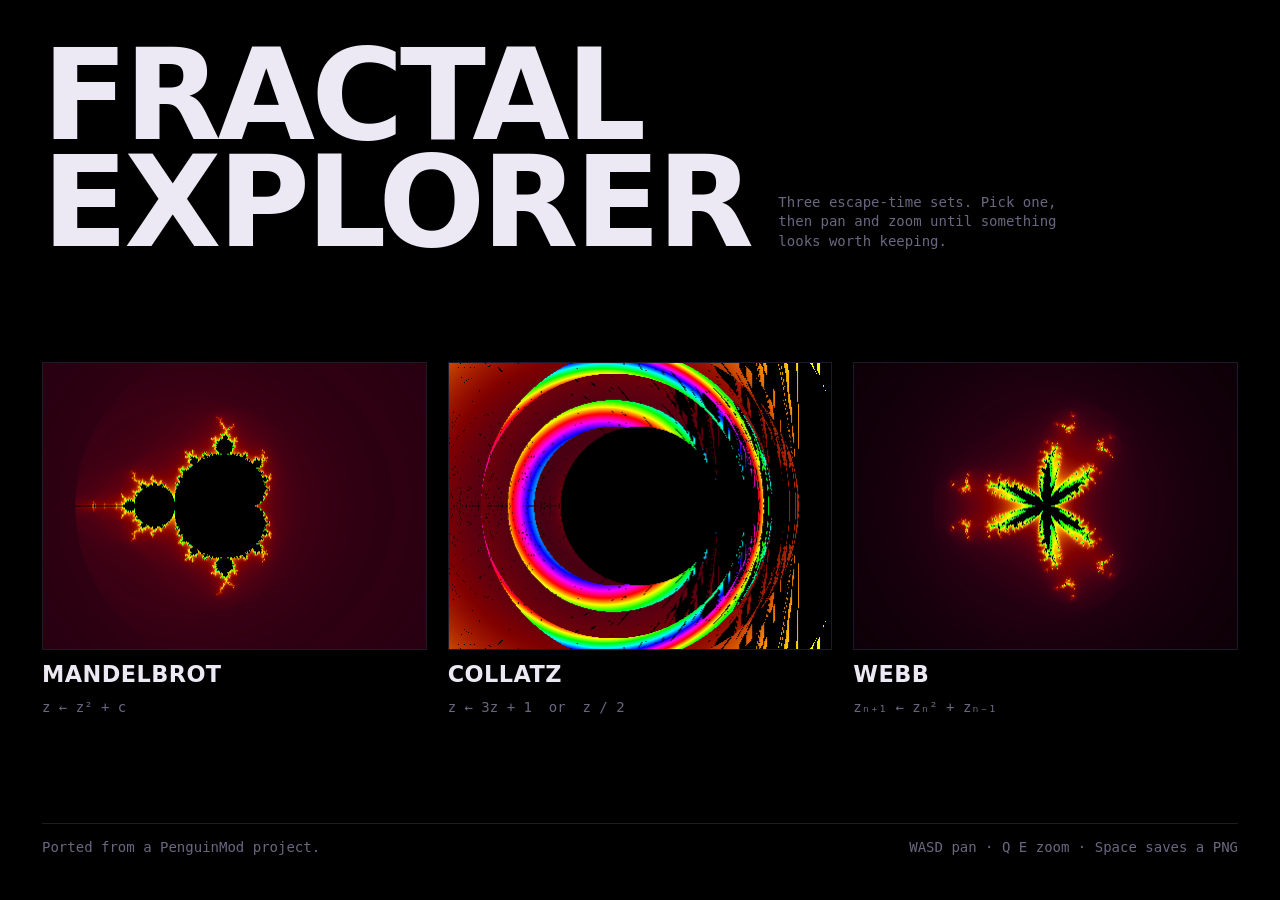
==== index.html @ aabb38cd "✨ feat: port PenguinMod Fractal Explorer to a web app Mandelbrot, Collatz and Webb escape-time sets " ====
<!doctype html>
<html lang="en">
<head>
  <meta charset="utf-8" />
  <meta name="viewport" content="width=device-width, initial-scale=1, viewport-fit=cover" />
  <title>Fractal Explorer</title>
  <meta name="color-scheme" content="dark" />
  <link rel="stylesheet" href="style.css" />
</head>
<body>
  <main id="menu" class="menu">
    <header class="menu-head">
      <h1 class="title">Fractal<br />Explorer</h1>
      <p class="lede">Three escape-time sets. Pick one, then pan and zoom until something looks worth keeping.</p>
    </header>

    <ul class="cards" id="cards" aria-label="Fractal sets">
      <li>
        <button class="card" data-set="mandelbrot" type="button">
          <canvas class="card-canvas" width="240" height="180" aria-hidden="true"></canvas>
          <span class="card-name">Mandelbrot</span>
          <span class="card-formula">z ← z² + c</span>
        </button>
      </li>
      <li>
        <button class="card" data-set="collatz" type="button">
          <canvas class="card-canvas" width="240" height="180" aria-hidden="true"></canvas>
          <span class="card-name">Collatz</span>
          <span class="card-formula">z ← 3z + 1  or  z / 2</span>
        </button>
      </li>
      <li>
        <button class="card" data-set="webb" type="button">
          <canvas class="card-canvas" width="240" height="180" aria-hidden="true"></canvas>
          <span class="card-name">Webb</span>
          <span class="card-formula">zₙ₊₁ ← zₙ² + zₙ₋₁</span>
        </button>
      </li>
    </ul>

    <footer class="menu-foot">
      <span>Ported from a PenguinMod project.</span>
      <span>WASD pan · Q E zoom · Space saves a PNG</span>
    </footer>
  </main>

  <section id="viewer" class="viewer" hidden>
    <canvas id="view" class="view"></canvas>

    <div class="topbar">
      <button id="back" class="btn" type="button" title="Back to menu (Esc)">← Menu</button>
      <span id="set-name" class="set-name"></span>
      <button id="save" class="btn btn-accent" type="button" title="Render and download PNG (Space)">Save PNG</button>
    </div>

    <aside class="hud" aria-live="polite">
      <div class="hud-row hud-c"><span class="hud-k">c</span> <span id="hud-c">0 + 0i</span></div>
      <div class="hud-row"><span class="hud-k">zoom</span> <span id="hud-zoom">100×</span></div>
      <div class="hud-row"><span class="hud-k">iter</span> <span id="hud-iter">50</span> <span class="hud-dim">detail ×<span id="hud-detail">1</span></span></div>
      <div class="hud-row hud-dim"><span id="hud-status">idle</span></div>
      <div class="hud-row hud-bookmarks" id="bookmarks"></div>
    </aside>

    <div class="touchbar" aria-label="Touch controls">
      <button class="tbtn" data-act="zoom-out" type="button" aria-label="Zoom out">−</button>
      <button class="tbtn" data-act="zoom-in" type="button" aria-label="Zoom in">+</button>
      <button class="tbtn" data-act="detail-down" type="button" aria-label="Less detail">◔</button>
      <button class="tbtn" data-act="detail-up" type="button" aria-label="More detail">●</button>
    </div>

    <p class="help" id="help">drag or WASD to pan · wheel or Q E to zoom · [ ] detail · Space saves</p>
  </section>

  <script type="module" src="app.js"></script>
</body>
</html>
---- style.css ----
/* Palette lifted from the original: black backdrop, pen base #0400ff,
   and the magenta the escape gradient starts at. */
:root {
  --bg: #000000;
  --ink: #ece8f4;
  --dim: #6b6680;
  --line: #1d1b2a;
  --panel: rgba(8, 7, 14, 0.82);
  --blue: #0400ff;
  --magenta: #ff2bd6;

  --display: "Bahnschrift", "Avenir Next Condensed", "Arial Narrow", "Roboto Condensed", "Helvetica Neue", system-ui, sans-serif;
  --mono: ui-monospace, "Cascadia Mono", "SF Mono", Menlo, Consolas, "DejaVu Sans Mono", monospace;
}

* { box-sizing: border-box; }

html, body {
  margin: 0;
  height: 100%;
  background: var(--bg);
  color: var(--ink);
  font-family: var(--mono);
  font-size: 14px;
  line-height: 1.4;
  -webkit-font-smoothing: antialiased;
}

button {
  font: inherit;
  color: inherit;
  background: none;
  border: 0;
  padding: 0;
  cursor: pointer;
}

:focus-visible {
  outline: 2px solid var(--magenta);
  outline-offset: 3px;
}

/* ---------- Menu ---------- */

.menu {
  min-height: 100%;
  display: grid;
  grid-template-rows: auto 1fr auto;
  gap: 2rem;
  padding: clamp(1.25rem, 4vw, 3rem);
}

.menu-head {
  display: grid;
  grid-template-columns: auto 1fr;
  align-items: end;
  gap: 2rem;
}

.title {
  margin: 0;
  font-family: var(--display);
  font-stretch: condensed;
  font-weight: 700;
  text-transform: uppercase;
  font-size: clamp(3.5rem, 12vw, 9rem);
  line-height: 0.85;
  letter-spacing: -0.03em;
  color: var(--ink);
}

.lede {
  margin: 0 0 0.35em;
  max-width: 34ch;
  color: var(--dim);
}

.cards {
  list-style: none;
  margin: 0;
  padding: 0;
  display: grid;
  grid-template-columns: repeat(3, 1fr);
  gap: 1.5rem;
  align-content: center;
}

.card {
  display: grid;
  grid-template-rows: auto auto auto;
  gap: 0.6rem;
  width: 100%;
  text-align: left;
  transform: rotate(0deg) scale(1);
  transition: transform 220ms ease;
}

.card-canvas {
  display: block;
  width: 100%;
  height: auto;
  aspect-ratio: 4 / 3;
  border: 1px solid var(--line);
  background: #000;
  image-rendering: auto;
}

.card-name {
  font-family: var(--display);
  font-stretch: condensed;
  font-weight: 700;
  text-transform: uppercase;
  font-size: 1.6rem;
  letter-spacing: 0.02em;
}

.card-formula {
  color: var(--dim);
  white-space: pre;
}

.card:hover,
.card:focus-visible {
  transform: scale(1.06);
  animation: wobble 900ms ease-in-out infinite;
}

.card:hover .card-name,
.card:focus-visible .card-name {
  color: var(--magenta);
}

/* The original rocked hovered buttons between 88° and 92°. */
@keyframes wobble {
  0%   { transform: scale(1.06) rotate(0deg); }
  25%  { transform: scale(1.06) rotate(2deg); }
  75%  { transform: scale(1.06) rotate(-2deg); }
  100% { transform: scale(1.06) rotate(0deg); }
}

.menu-foot {
  display: flex;
  justify-content: space-between;
  gap: 1rem;
  flex-wrap: wrap;
  color: var(--dim);
  border-top: 1px solid var(--line);
  padding-top: 1rem;
}

/* ---------- Viewer ---------- */

.viewer {
  position: fixed;
  inset: 0;
  overflow: hidden;
  touch-action: none;
  user-select: none;
}

.viewer[hidden] { display: none; }

.view {
  position: absolute;
  inset: 0;
  width: 100%;
  height: 100%;
  display: block;
  cursor: grab;
}

.view.dragging { cursor: grabbing; }

.topbar {
  position: absolute;
  top: 0;
  left: 0;
  right: 0;
  display: flex;
  align-items: center;
  gap: 0.75rem;
  padding: 0.75rem;
  padding-top: max(0.75rem, env(safe-area-inset-top));
}

.set-name {
  margin-right: auto;
  font-family: var(--display);
  font-stretch: condensed;
  font-weight: 700;
  text-transform: uppercase;
  font-size: 1.25rem;
  letter-spacing: 0.04em;
}

.btn {
  padding: 0.45rem 0.8rem;
  background: var(--panel);
  border: 1px solid var(--line);
  backdrop-filter: blur(6px);
}

.btn:hover { border-color: var(--dim); }

.btn-accent {
  border-color: var(--magenta);
  color: var(--magenta);
}

.btn-accent:hover {
  background: var(--magenta);
  color: #000;
}

.hud {
  position: absolute;
  left: 0.75rem;
  bottom: max(0.75rem, env(safe-area-inset-bottom));
  padding: 0.6rem 0.8rem;
  background: var(--panel);
  border: 1px solid var(--line);
  backdrop-filter: blur(6px);
  display: grid;
  gap: 0.15rem;
  max-width: calc(100vw - 1.5rem);
}

.hud-row { white-space: nowrap; }
.hud-c { font-size: 1.1rem; }
.hud-k { color: var(--dim); display: inline-block; min-width: 4ch; }
.hud-dim { color: var(--dim); }

.hud-bookmarks {
  display: flex;
  flex-wrap: wrap;
  gap: 0.4rem;
  margin-top: 0.35rem;
}

.hud-bookmarks:empty { display: none; }

.bookmark {
  color: var(--dim);
  border-bottom: 1px dotted var(--dim);
}

.bookmark:hover { color: var(--magenta); border-color: var(--magenta); }

.help {
  position: absolute;
  right: 0.75rem;
  bottom: max(0.75rem, env(safe-area-inset-bottom));
  margin: 0;
  color: var(--dim);
  text-align: right;
}

.touchbar {
  display: none;
  position: absolute;
  right: 0.75rem;
  bottom: max(0.75rem, env(safe-area-inset-bottom));
  gap: 0.5rem;
}

.tbtn {
  width: 3rem;
  height: 3rem;
  font-size: 1.4rem;
  background: var(--panel);
  border: 1px solid var(--line);
  backdrop-filter: blur(6px);
}

.tbtn:active { background: var(--magenta); color: #000; }

@media (pointer: coarse) {
  .help { display: none; }
  .touchbar { display: flex; }
}

@media (max-width: 720px) {
  .menu-head { grid-template-columns: 1fr; }
  .cards { grid-template-columns: 1fr; gap: 1rem; }
  .card { grid-template-columns: 1fr; }
  .hud-c { font-size: 0.95rem; }
}

@media (prefers-reduced-motion: reduce) {
  .card { transition: none; }
  .card:hover, .card:focus-visible { animation: none; transform: scale(1.03); }
}
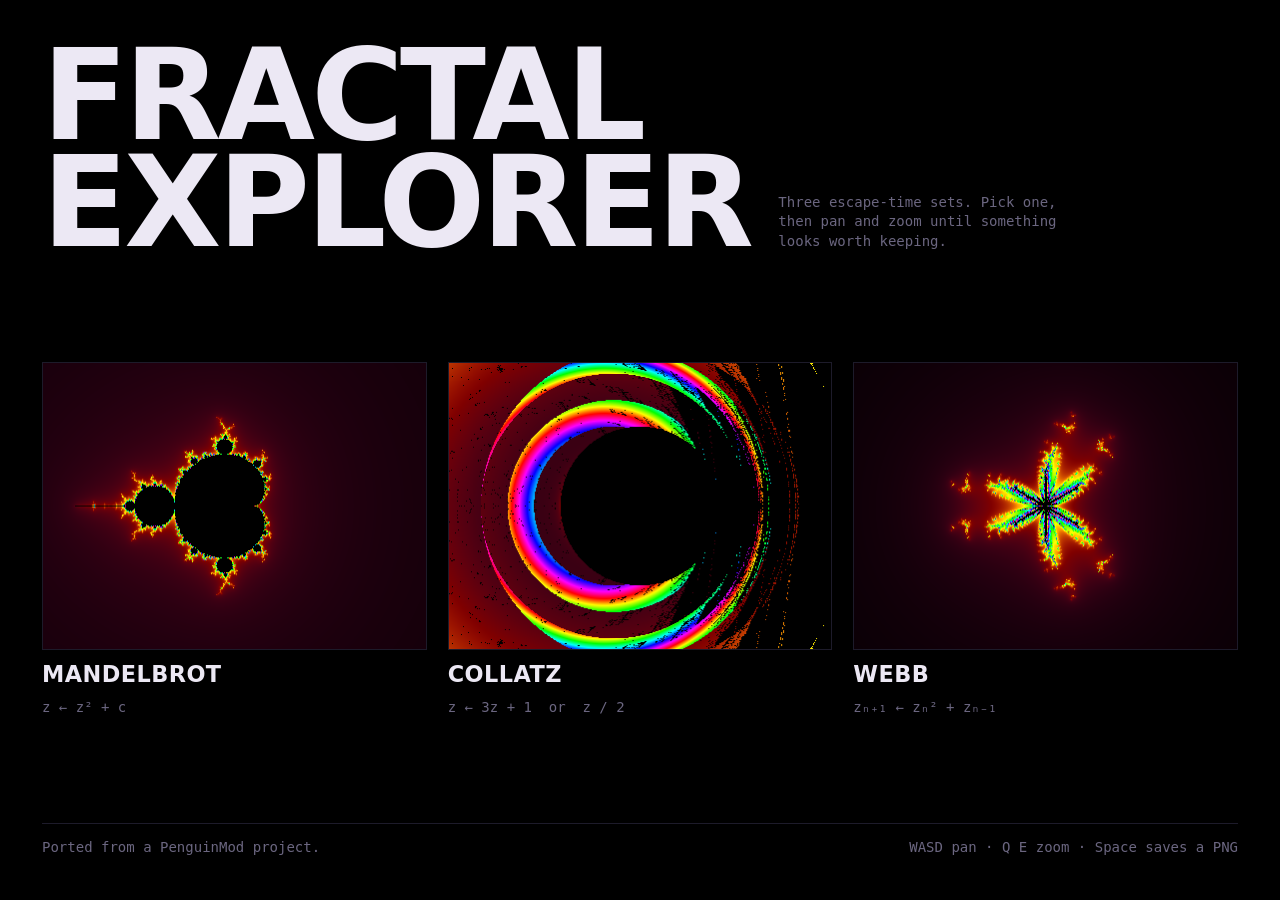
==== commit 658c9dd0: "⚡️ feat: render on the GPU with WebGL2 One fragment shader per set, one draw per frame, no progressi" ====
--- a/index.html
+++ b/index.html
@@ -13,6 +13,8 @@
       <h1 class="title">Fractal<br />Explorer</h1>
       <p class="lede">Three escape-time sets. Pick one, then pan and zoom until something looks worth keeping.</p>
     </header>
+
+    <p id="gpu-error" class="gpu-error" hidden></p>
 
     <ul class="cards" id="cards" aria-label="Fractal sets">
       <li>
--- a/style.css
+++ b/style.css
@@ -75,6 +75,13 @@
   color: var(--dim);
 }
 
+.gpu-error {
+  margin: 0;
+  padding: 0.75rem 1rem;
+  border: 1px solid var(--magenta);
+  color: var(--magenta);
+}
+
 .cards {
   list-style: none;
   margin: 0;
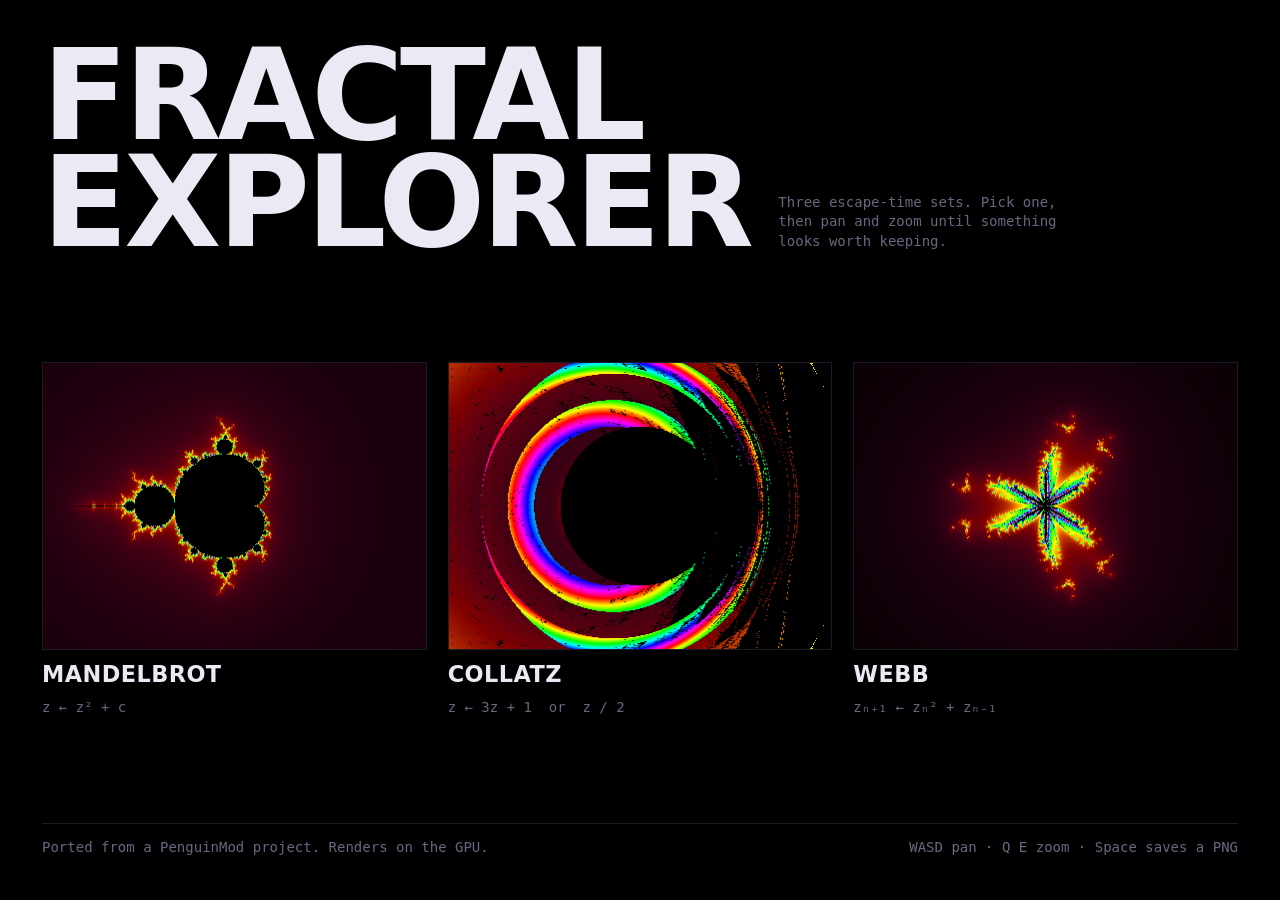
==== commit 7c1dfdb6: "🐛 fix: stop per-frame allocations that grew memory during long zooms Preallocate the reference orbit" ====
--- a/index.html
+++ b/index.html
@@ -2,9 +2,16 @@
 <html lang="en">
 <head>
   <meta charset="utf-8" />
-  <meta name="viewport" content="width=device-width, initial-scale=1, viewport-fit=cover" />
+  <meta name="viewport" content="width=device-width, initial-scale=1, viewport-fit=cover, user-scalable=no" />
   <title>Fractal Explorer</title>
   <meta name="color-scheme" content="dark" />
+  <meta name="theme-color" content="#000000" />
+  <meta name="mobile-web-app-capable" content="yes" />
+  <meta name="apple-mobile-web-app-capable" content="yes" />
+  <meta name="apple-mobile-web-app-status-bar-style" content="black" />
+  <link rel="manifest" href="manifest.webmanifest" />
+  <link rel="icon" href="icon.svg" type="image/svg+xml" />
+  <link rel="apple-touch-icon" href="icon-192.png" />
   <link rel="stylesheet" href="style.css" />
 </head>
 <body>
@@ -41,7 +48,7 @@
     </ul>
 
     <footer class="menu-foot">
-      <span>Ported from a PenguinMod project.</span>
+      <span>Ported from a PenguinMod project. Renders on the GPU.</span>
       <span>WASD pan · Q E zoom · Space saves a PNG</span>
     </footer>
   </main>
@@ -52,22 +59,34 @@
     <div class="topbar">
       <button id="back" class="btn" type="button" title="Back to menu (Esc)">← Menu</button>
       <span id="set-name" class="set-name"></span>
+      <button id="touch-toggle" class="btn" type="button" aria-pressed="false" title="Show touch controls">Touch</button>
       <button id="save" class="btn btn-accent" type="button" title="Render and download PNG (Space)">Save PNG</button>
     </div>
 
     <aside class="hud" aria-live="polite">
       <div class="hud-row hud-c"><span class="hud-k">c</span> <span id="hud-c">0 + 0i</span></div>
       <div class="hud-row"><span class="hud-k">zoom</span> <span id="hud-zoom">100×</span></div>
-      <div class="hud-row"><span class="hud-k">iter</span> <span id="hud-iter">50</span> <span class="hud-dim">detail ×<span id="hud-detail">1</span></span></div>
+      <div class="hud-row"><span class="hud-k">iter</span> <span id="hud-iter">200</span> <span class="hud-dim">detail ×<span id="hud-detail">1</span></span></div>
       <div class="hud-row hud-dim"><span id="hud-status">idle</span></div>
       <div class="hud-row hud-bookmarks" id="bookmarks"></div>
     </aside>
 
-    <div class="touchbar" aria-label="Touch controls">
+    <!-- Touch layout after the original's mobile mode -->
+    <div class="touch-ui touch-left">
+      <button class="tbtn" data-act="zoom-in" type="button" aria-label="Zoom in">+</button>
+      <button class="tbtn" data-act="save" type="button" aria-label="Save PNG">
+        <svg viewBox="0 0 24 24" width="22" height="22" aria-hidden="true"><path fill="currentColor" d="M9 3 7.2 5H4a2 2 0 0 0-2 2v11a2 2 0 0 0 2 2h16a2 2 0 0 0 2-2V7a2 2 0 0 0-2-2h-3.2L15 3H9zm3 5a4.5 4.5 0 1 1 0 9 4.5 4.5 0 0 1 0-9zm0 2a2.5 2.5 0 1 0 0 5 2.5 2.5 0 0 0 0-5z"/></svg>
+      </button>
+    </div>
+    <div class="touch-ui touch-right">
       <button class="tbtn" data-act="zoom-out" type="button" aria-label="Zoom out">−</button>
-      <button class="tbtn" data-act="zoom-in" type="button" aria-label="Zoom in">+</button>
-      <button class="tbtn" data-act="detail-down" type="button" aria-label="Less detail">◔</button>
-      <button class="tbtn" data-act="detail-up" type="button" aria-label="More detail">●</button>
+    </div>
+    <div class="touch-ui touch-detail">
+      <button class="tbtn tbtn-small" data-act="detail-down" type="button" aria-label="Less detail">◔</button>
+      <button class="tbtn tbtn-small" data-act="detail-up" type="button" aria-label="More detail">●</button>
+    </div>
+    <div class="touch-ui joystick" id="joystick" aria-label="Pan joystick">
+      <div class="stick"></div>
     </div>
 
     <p class="help" id="help">drag or WASD to pan · wheel or Q E to zoom · [ ] detail · Space saves</p>
--- a/style.css
+++ b/style.css
@@ -157,6 +157,8 @@
 
 /* ---------- Viewer ---------- */
 
+body.viewing { overflow: hidden; }
+
 .viewer {
   position: fixed;
   inset: 0;
@@ -262,28 +264,87 @@
   text-align: right;
 }
 
-.touchbar {
-  display: none;
-  position: absolute;
-  right: 0.75rem;
+/* Touch layout, after the original's mobile mode: zoom-in and screenshot on
+   the left edge, zoom-out on the right edge, joystick bottom-right. */
+
+.touch-ui { display: none; }
+body.touch .touch-ui { display: flex; }
+body.touch .help { display: none; }
+body.touch .hud-bookmarks { display: none; }
+
+.touch-left,
+.touch-right {
+  position: absolute;
+  top: 50%;
+  transform: translateY(-50%);
+  flex-direction: column;
+  gap: 0.75rem;
+}
+
+.touch-left { left: max(0.75rem, env(safe-area-inset-left)); }
+.touch-right { right: max(0.75rem, env(safe-area-inset-right)); }
+
+.touch-detail {
+  position: absolute;
+  right: max(0.75rem, env(safe-area-inset-right));
+  bottom: calc(max(0.75rem, env(safe-area-inset-bottom)) + 9.5rem);
+  gap: 0.5rem;
+}
+
+.tbtn {
+  width: 3.5rem;
+  height: 3.5rem;
+  display: grid;
+  place-items: center;
+  font-size: 1.8rem;
+  line-height: 1;
+  color: var(--ink);
+  background: var(--panel);
+  border: 1px solid var(--dim);
+  border-radius: 50%;
+  backdrop-filter: blur(6px);
+  touch-action: none;
+  -webkit-tap-highlight-color: transparent;
+}
+
+.tbtn-small {
+  width: 2.5rem;
+  height: 2.5rem;
+  font-size: 1rem;
+}
+
+.tbtn:active { background: var(--magenta); border-color: var(--magenta); color: #000; }
+
+.joystick {
+  position: absolute;
+  right: max(0.75rem, env(safe-area-inset-right));
   bottom: max(0.75rem, env(safe-area-inset-bottom));
-  gap: 0.5rem;
-}
-
-.tbtn {
+  width: 8.5rem;
+  height: 8.5rem;
+  border-radius: 50%;
+  background: rgba(0, 0, 0, 0.82);
+  border: 1px solid var(--dim);
+  align-items: center;
+  justify-content: center;
+  touch-action: none;
+  -webkit-tap-highlight-color: transparent;
+}
+
+.stick {
   width: 3rem;
   height: 3rem;
-  font-size: 1.4rem;
-  background: var(--panel);
-  border: 1px solid var(--line);
-  backdrop-filter: blur(6px);
-}
-
-.tbtn:active { background: var(--magenta); color: #000; }
-
-@media (pointer: coarse) {
-  .help { display: none; }
-  .touchbar { display: flex; }
+  border-radius: 50%;
+  background: radial-gradient(circle at 40% 35%, #3a3650, #000 70%);
+  border: 1px solid var(--dim);
+  pointer-events: none;
+}
+
+.joystick:active .stick { border-color: var(--magenta); }
+
+@media (max-width: 720px) {
+  body.touch .hud { left: 0.75rem; right: auto; max-width: 55vw; }
+  body.touch .hud-c { font-size: 0.85rem; }
+  body.touch .topbar .btn { padding: 0.4rem 0.6rem; }
 }
 
 @media (max-width: 720px) {
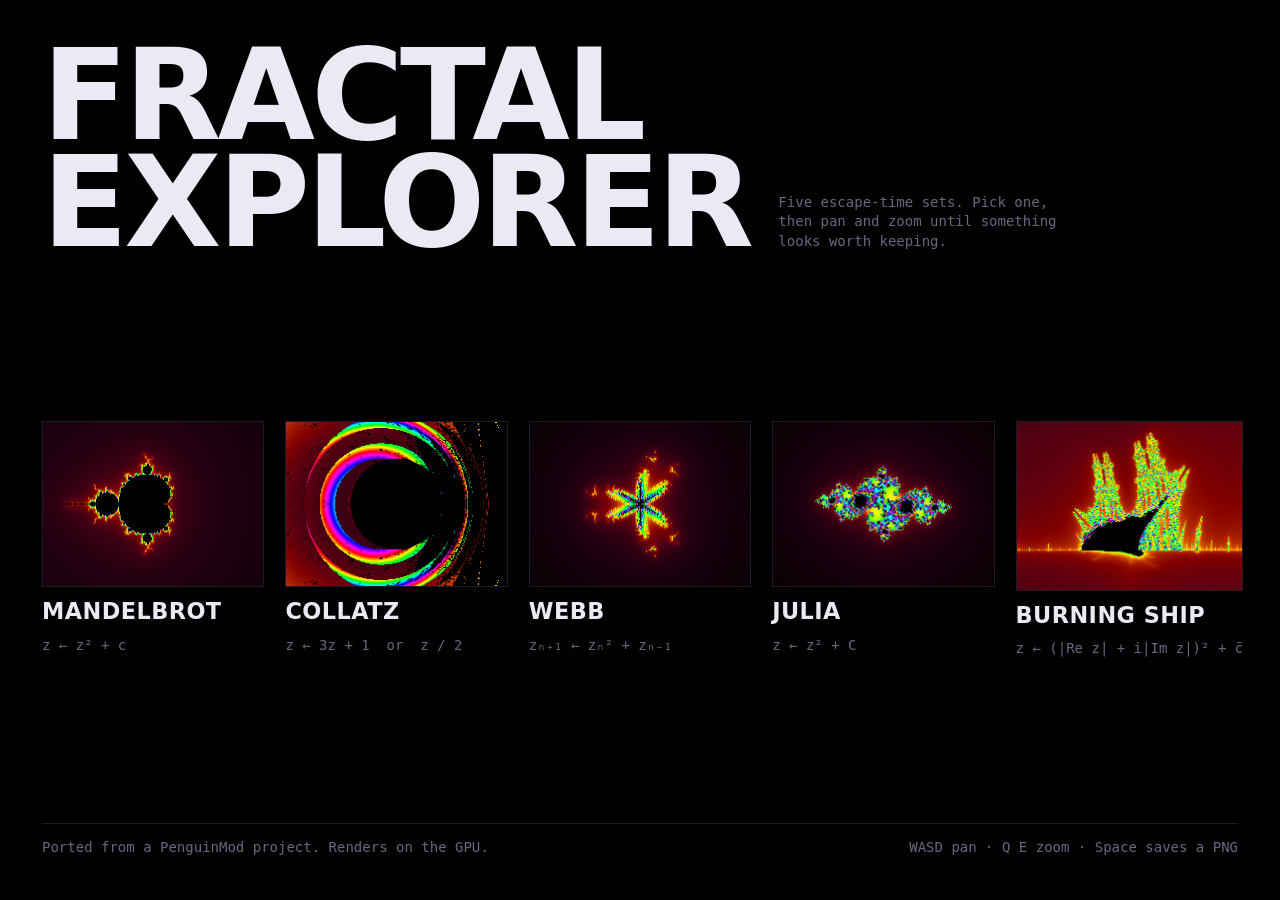
==== commit eafff943: "✨ feat: add Julia and Burning Ship sets from the PenguinMod update Port the two fractals added to th" ====
--- a/index.html
+++ b/index.html
@@ -18,7 +18,7 @@
   <main id="menu" class="menu">
     <header class="menu-head">
       <h1 class="title">Fractal<br />Explorer</h1>
-      <p class="lede">Three escape-time sets. Pick one, then pan and zoom until something looks worth keeping.</p>
+      <p class="lede">Five escape-time sets. Pick one, then pan and zoom until something looks worth keeping.</p>
     </header>
 
     <p id="gpu-error" class="gpu-error" hidden></p>
@@ -45,6 +45,20 @@
           <span class="card-formula">zₙ₊₁ ← zₙ² + zₙ₋₁</span>
         </button>
       </li>
+      <li>
+        <button class="card" data-set="julia" type="button">
+          <canvas class="card-canvas" width="240" height="180" aria-hidden="true"></canvas>
+          <span class="card-name">Julia</span>
+          <span class="card-formula">z ← z² + C</span>
+        </button>
+      </li>
+      <li>
+        <button class="card" data-set="burningship" type="button">
+          <canvas class="card-canvas" width="240" height="180" aria-hidden="true"></canvas>
+          <span class="card-name">Burning Ship</span>
+          <span class="card-formula">z ← (|Re z| + i|Im z|)² + c̄</span>
+        </button>
+      </li>
     </ul>
 
     <footer class="menu-foot">
@@ -59,37 +73,46 @@
     <div class="topbar">
       <button id="back" class="btn" type="button" title="Back to menu (Esc)">← Menu</button>
       <span id="set-name" class="set-name"></span>
-      <button id="touch-toggle" class="btn" type="button" aria-pressed="false" title="Show touch controls">Touch</button>
-      <button id="save" class="btn btn-accent" type="button" title="Render and download PNG (Space)">Save PNG</button>
+      <span id="set-c" class="set-c" hidden></span>
     </div>
 
     <aside class="hud" aria-live="polite">
-      <div class="hud-row hud-c"><span class="hud-k">c</span> <span id="hud-c">0 + 0i</span></div>
-      <div class="hud-row"><span class="hud-k">zoom</span> <span id="hud-zoom">100×</span></div>
+      <div class="hud-row hud-c"><span class="hud-k">c</span> <button id="hud-c" class="hud-edit" type="button" title="Edit the coordinate (G)">0 + 0i</button></div>
+      <div class="hud-row"><span class="hud-k">zoom</span> <button id="hud-zoom" class="hud-edit" type="button" title="Edit the zoom (G)">100×</button></div>
       <div class="hud-row"><span class="hud-k">iter</span> <span id="hud-iter">200</span> <span class="hud-dim">detail ×<span id="hud-detail">1</span></span></div>
       <div class="hud-row hud-dim"><span id="hud-status">idle</span></div>
+
+      <div id="julia-panel" class="julia" hidden>
+        <label class="goto-row"><span class="hud-k">re</span><input id="julia-re" class="goto-in" type="text" spellcheck="false" aria-label="Real part of C" /></label>
+        <label class="goto-row"><span class="hud-k">im</span><input id="julia-im" class="goto-in" type="text" spellcheck="false" aria-label="Imaginary part of C" /></label>
+        <div class="hud-bookmarks" id="julia-presets"></div>
+        <span id="julia-error" class="goto-error" role="alert"></span>
+      </div>
+
       <div class="hud-row hud-bookmarks" id="bookmarks"></div>
+
+      <form id="goto" class="goto" hidden autocomplete="off">
+        <label class="goto-row"><span class="hud-k">re</span><input id="goto-x" class="goto-in" type="text" spellcheck="false" /></label>
+        <label class="goto-row"><span class="hud-k">im</span><input id="goto-y" class="goto-in" type="text" spellcheck="false" /></label>
+        <label class="goto-row"><span class="hud-k">zoom</span><input id="goto-zoom" class="goto-in" type="text" spellcheck="false" placeholder="1e12, 2^1000, 10^301" /></label>
+        <label class="goto-row"><span class="hud-k">any</span><input id="goto-any" class="goto-in" type="text" spellcheck="false" placeholder="paste a link, “x, y, zoom” or “x + yi @ zoom”" /></label>
+        <div class="goto-actions">
+          <button type="submit" class="btn btn-accent">Go</button>
+          <button type="button" id="goto-cancel" class="btn">Cancel</button>
+          <span id="goto-error" class="goto-error" role="alert"></span>
+        </div>
+      </form>
     </aside>
 
-    <!-- Touch layout after the original's mobile mode -->
-    <div class="touch-ui touch-left">
-      <button class="tbtn" data-act="zoom-in" type="button" aria-label="Zoom in">+</button>
-      <button class="tbtn" data-act="save" type="button" aria-label="Save PNG">
+    <div class="controls" aria-label="Controls">
+      <button id="detail-down" class="cbtn" type="button" title="Fewer iterations ( [ )" aria-label="Fewer iterations">◔</button>
+      <button id="detail-up" class="cbtn" type="button" title="More iterations ( ] )" aria-label="More iterations">●</button>
+      <button id="save" class="cbtn cbtn-accent" type="button" title="Save PNG (Space)" aria-label="Save PNG">
         <svg viewBox="0 0 24 24" width="22" height="22" aria-hidden="true"><path fill="currentColor" d="M9 3 7.2 5H4a2 2 0 0 0-2 2v11a2 2 0 0 0 2 2h16a2 2 0 0 0 2-2V7a2 2 0 0 0-2-2h-3.2L15 3H9zm3 5a4.5 4.5 0 1 1 0 9 4.5 4.5 0 0 1 0-9zm0 2a2.5 2.5 0 1 0 0 5 2.5 2.5 0 0 0 0-5z"/></svg>
       </button>
     </div>
-    <div class="touch-ui touch-right">
-      <button class="tbtn" data-act="zoom-out" type="button" aria-label="Zoom out">−</button>
-    </div>
-    <div class="touch-ui touch-detail">
-      <button class="tbtn tbtn-small" data-act="detail-down" type="button" aria-label="Less detail">◔</button>
-      <button class="tbtn tbtn-small" data-act="detail-up" type="button" aria-label="More detail">●</button>
-    </div>
-    <div class="touch-ui joystick" id="joystick" aria-label="Pan joystick">
-      <div class="stick"></div>
-    </div>
 
-    <p class="help" id="help">drag or WASD to pan · wheel or Q E to zoom · [ ] detail · Space saves</p>
+    <p class="help" id="help">drag or WASD to pan · wheel or Q E to zoom · [ ] detail · G or paste to go somewhere · Space saves</p>
   </section>
 
   <script type="module" src="app.js"></script>
--- a/style.css
+++ b/style.css
@@ -50,6 +50,8 @@
   padding: clamp(1.25rem, 4vw, 3rem);
 }
 
+.menu[hidden] { display: none; }
+
 .menu-head {
   display: grid;
   grid-template-columns: auto 1fr;
@@ -87,7 +89,7 @@
   margin: 0;
   padding: 0;
   display: grid;
-  grid-template-columns: repeat(3, 1fr);
+  grid-template-columns: repeat(auto-fit, minmax(200px, 1fr));
   gap: 1.5rem;
   align-content: center;
 }
@@ -193,7 +195,6 @@
 }
 
 .set-name {
-  margin-right: auto;
   font-family: var(--display);
   font-stretch: condensed;
   font-weight: 700;
@@ -202,6 +203,14 @@
   letter-spacing: 0.04em;
 }
 
+/* Julia's parameter, next to the set name so it survives a screenshot. */
+.set-c {
+  color: var(--dim);
+  overflow-wrap: anywhere;
+}
+
+.set-c[hidden] { display: none; }
+
 .btn {
   padding: 0.45rem 0.8rem;
   background: var(--panel);
@@ -231,11 +240,11 @@
   backdrop-filter: blur(6px);
   display: grid;
   gap: 0.15rem;
-  max-width: calc(100vw - 1.5rem);
-}
-
-.hud-row { white-space: nowrap; }
-.hud-c { font-size: 1.1rem; }
+  max-width: min(calc(100vw - 1.5rem), 52ch);
+}
+
+.hud-row { white-space: normal; overflow-wrap: anywhere; }
+.hud-c { font-size: 1.1rem; word-break: break-all; max-width: 44ch; }
 .hud-k { color: var(--dim); display: inline-block; min-width: 4ch; }
 .hud-dim { color: var(--dim); }
 
@@ -248,6 +257,60 @@
 
 .hud-bookmarks:empty { display: none; }
 
+/* The coordinate and zoom lines open the go-to form. */
+.hud-edit {
+  text-align: left;
+  border-bottom: 1px dotted transparent;
+  cursor: text;
+}
+
+.hud-edit:hover { border-color: var(--dim); }
+
+.goto,
+.julia {
+  display: grid;
+  gap: 0.35rem;
+  margin-top: 0.5rem;
+  padding-top: 0.5rem;
+  border-top: 1px solid var(--line);
+}
+
+.goto[hidden],
+.julia[hidden] { display: none; }
+
+/* Julia's C: two inputs and the named parameters from the original. */
+.julia .hud-bookmarks { margin-top: 0.15rem; }
+.julia .goto-error:empty { display: none; }
+
+.goto-row {
+  display: grid;
+  grid-template-columns: 4ch 1fr;
+  align-items: center;
+  gap: 0.4rem;
+}
+
+.goto-in {
+  font: inherit;
+  color: var(--ink);
+  background: #000;
+  border: 1px solid var(--line);
+  padding: 0.3rem 0.45rem;
+  min-width: 0;
+  width: 100%;
+}
+
+.goto-in:focus { outline: none; border-color: var(--magenta); }
+.goto-in::placeholder { color: var(--dim); }
+
+.goto-actions {
+  display: flex;
+  align-items: center;
+  gap: 0.5rem;
+  margin-top: 0.15rem;
+}
+
+.goto-error { color: var(--magenta); }
+
 .bookmark {
   color: var(--dim);
   border-bottom: 1px dotted var(--dim);
@@ -264,94 +327,53 @@
   text-align: right;
 }
 
-/* Touch layout, after the original's mobile mode: zoom-in and screenshot on
-   the left edge, zoom-out on the right edge, joystick bottom-right. */
-
-.touch-ui { display: none; }
-body.touch .touch-ui { display: flex; }
-body.touch .help { display: none; }
-body.touch .hud-bookmarks { display: none; }
-
-.touch-left,
-.touch-right {
-  position: absolute;
-  top: 50%;
-  transform: translateY(-50%);
-  flex-direction: column;
-  gap: 0.75rem;
-}
-
-.touch-left { left: max(0.75rem, env(safe-area-inset-left)); }
-.touch-right { right: max(0.75rem, env(safe-area-inset-right)); }
-
-.touch-detail {
+/* Control bar: iteration detail down/up and screenshot. Same on every device. */
+
+.controls {
   position: absolute;
   right: max(0.75rem, env(safe-area-inset-right));
-  bottom: calc(max(0.75rem, env(safe-area-inset-bottom)) + 9.5rem);
+  bottom: calc(max(0.75rem, env(safe-area-inset-bottom)) + 2rem);
+  display: flex;
   gap: 0.5rem;
 }
 
-.tbtn {
-  width: 3.5rem;
-  height: 3.5rem;
+.cbtn {
+  width: 3rem;
+  height: 3rem;
   display: grid;
   place-items: center;
-  font-size: 1.8rem;
+  font-size: 1.1rem;
   line-height: 1;
   color: var(--ink);
   background: var(--panel);
   border: 1px solid var(--dim);
   border-radius: 50%;
   backdrop-filter: blur(6px);
-  touch-action: none;
+  touch-action: manipulation;
   -webkit-tap-highlight-color: transparent;
 }
 
-.tbtn-small {
-  width: 2.5rem;
-  height: 2.5rem;
-  font-size: 1rem;
-}
-
-.tbtn:active { background: var(--magenta); border-color: var(--magenta); color: #000; }
-
-.joystick {
-  position: absolute;
-  right: max(0.75rem, env(safe-area-inset-right));
-  bottom: max(0.75rem, env(safe-area-inset-bottom));
-  width: 8.5rem;
-  height: 8.5rem;
-  border-radius: 50%;
-  background: rgba(0, 0, 0, 0.82);
-  border: 1px solid var(--dim);
-  align-items: center;
-  justify-content: center;
-  touch-action: none;
-  -webkit-tap-highlight-color: transparent;
-}
-
-.stick {
-  width: 3rem;
-  height: 3rem;
-  border-radius: 50%;
-  background: radial-gradient(circle at 40% 35%, #3a3650, #000 70%);
-  border: 1px solid var(--dim);
-  pointer-events: none;
-}
-
-.joystick:active .stick { border-color: var(--magenta); }
-
+.cbtn-accent { border-color: var(--magenta); color: var(--magenta); }
+.cbtn:hover { border-color: var(--ink); }
+.cbtn:active, .cbtn-accent:hover { background: var(--magenta); border-color: var(--magenta); color: #000; }
+
+@media (pointer: coarse) {
+  .help { display: none; }
+  .controls { bottom: max(0.75rem, env(safe-area-inset-bottom)); }
+}
+
+/* Narrow screens: the HUD owns the bottom, so the controls join the top bar. */
 @media (max-width: 720px) {
-  body.touch .hud { left: 0.75rem; right: auto; max-width: 55vw; }
-  body.touch .hud-c { font-size: 0.85rem; }
-  body.touch .topbar .btn { padding: 0.4rem 0.6rem; }
-}
-
-@media (max-width: 720px) {
-  .menu-head { grid-template-columns: 1fr; }
-  .cards { grid-template-columns: 1fr; gap: 1rem; }
-  .card { grid-template-columns: 1fr; }
-  .hud-c { font-size: 0.95rem; }
+  .help { display: none; }
+  .controls {
+    top: max(0.75rem, env(safe-area-inset-top));
+    bottom: auto;
+  }
+  .cbtn { width: 2.5rem; height: 2.5rem; font-size: 1rem; }
+  .cbtn svg { width: 18px; height: 18px; }
+  .set-name { font-size: 1rem; }
+  .hud { max-width: calc(100vw - 1.5rem); }
+  .hud-c { font-size: 0.9rem; }
 }
 
 @media (prefers-reduced-motion: reduce) {
